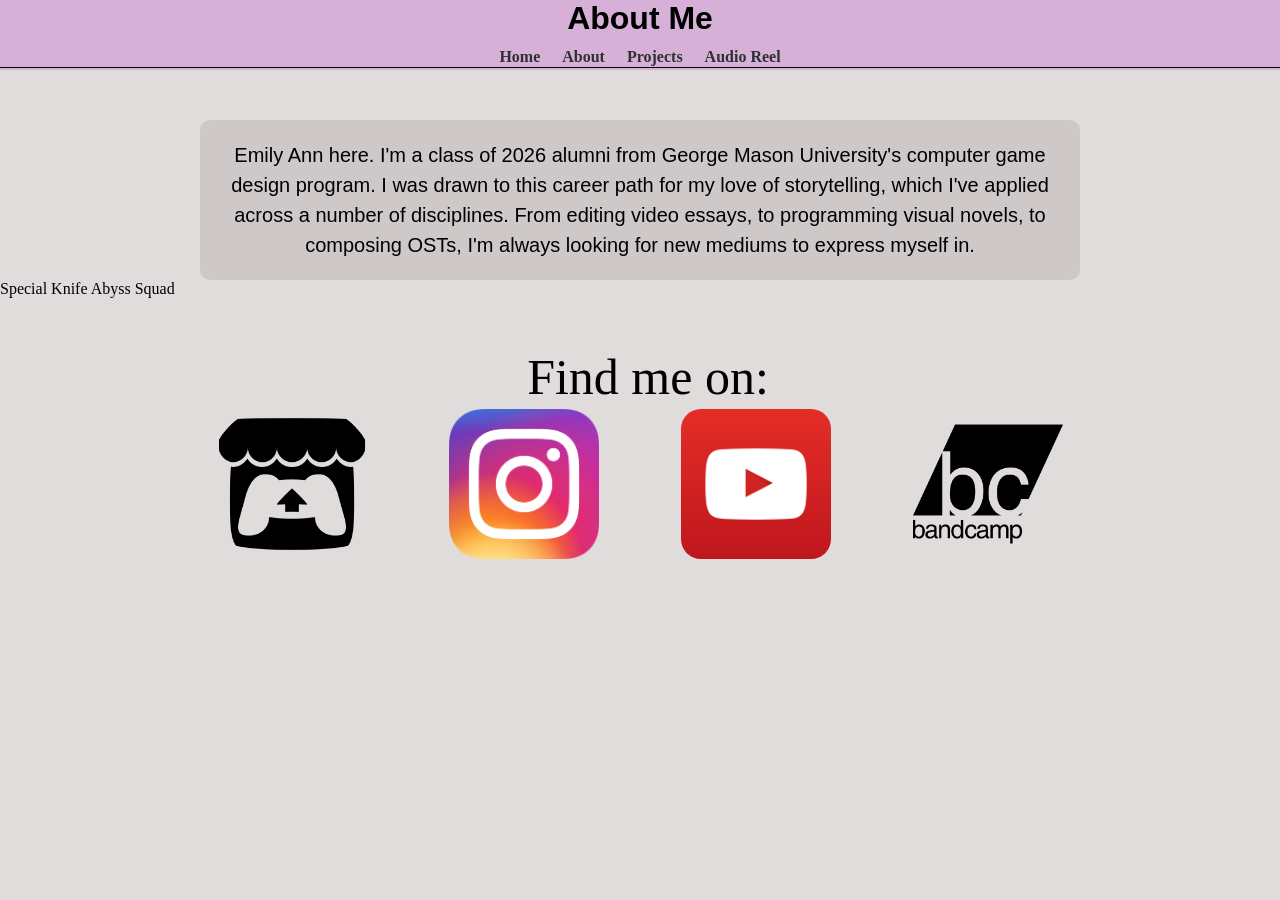
==== about_site.html @ d2497af6 "imahe" ====
<!DOCTYPE html>
<html lang="en">


<head>
    <meta charset="UTF-8">
    <meta name="viewport" content="width=device-width, initial-scale=1.0">
    <link rel="stylesheet" href="webbsitestyle.css">
    <title>About</title>
</head>


<body>
    <div id="dim_thief">
        <h1>About Me</h1>
        <div class="links">
            <table>
                <th><a href="file:///C:/Users/Emily/Downloads/html/webbedsite.html">Home</a></th>
                <th><a href="file:///C:/Users/Emily/Downloads/html/about.html">About</a></th>
                <th><a href="file:///C:/Users/Emily/Downloads/html/projects.html">Projects</a></th>
                <th><a href="file:///C:/Users/Emily/Downloads/html/reel.html">Audio Reel</a></th>

            </table>
        </div>
    </div>
    <div class="bioimage"></div>
    <div class="aboutbody">
        <div class="about_text">Emily Ann here. I'm a class of 2026 alumni from George Mason University's computer game
            design
            program. I was drawn
            to this career path for my love of storytelling, which I've applied across a number of disciplines. From
            editing
            video essays, to programming visual novels, to composing OSTs, I'm always looking for new mediums to
            express myself in.
        </div>
    </div>

    <div class="info_team">


        <span>Special Knife</span>
        <span>Abyss Squad</span>
    </div>

    <div class="socials">Find me on:</div>

    <div class="socialslinks">
        <table>
            <tr>
                <th class="link_thing">
                    <a href="https://diminutivethief.itch.io/">

                        <img id="img_miller" src="itch_con.png" alt="Miller Creature">
                    </a>
                </th>
                <th class="link_thing"><a href="https://www.instagram.com/special.knife.studios/"><img
                            src="Instagram_icon.png"
                            alt="The icon for Instagram, which is a stylized camera with an orange-purple gradient over it"></a>
                </th>
                <th class="link_thing_youtube"><a href="https://www.youtube.com/@ThiefYaps"><img
                            src="YouTube_play_button_square_(2013-2017).svg.webp"
                            alt="The Icon for YouTube, which is a red rectangle with a white triangle pointing right"></a>
                </th>
                <th class="link_thing"><a href="https://diminutivethief.bandcamp.com/album/coalesence-ost-demo"><img
                            src="21496.png"></a></th>
            </tr>
    </div>

</body>

</html>
---- webbsitestyle.css ----
h1 {

    font-family: Verdana, Geneva, Tahoma, sans-serif;


    margin-top: 0px;
    margin-bottom: 10px;




}

#dim_thief {
    margin-top: 0px;
    height: 70px;

    margin-bottom: 5px;
    text-align: center;
    vertical-align: top;
    background-color: rgb(215, 176, 215);
    background-size: cover;
}

h2 {
    text-align: center;
    border-radius: 10;
    border-color: aliceblue;
    box-sizing: content-box;
    height: 10;
    font-family: Verdana, Geneva, Tahoma, sans-serif;
    width: 10;


}

text {
    font-family: 'Segoe UI', Tahoma, Geneva, Verdana, sans-serif;
}

body {
    background-color: rgb(225, 220, 220);
    margin-top: 0px;
    margin-left: 0px;
    margin-right: 0px;

}

.bodyreal {
    color: rgb(0, 0, 0);
    background-color: rgb(207, 200, 200);
    border-radius: 20px;

    font-size: 24px;
    text-align: center;
    margin: 40px 200px 40px 200px;


    font-family: 'Lucida Sans', 'Lucida Sans Regular', 'Lucida Grande', 'Lucida Sans Unicode', Geneva, Verdana, sans-serif;
}

.examples {
    background-color: rgb(150, 157, 162);
    margin: 20px 100px 50px 100px;
    border-radius: 20px;


}

.bottom {
    background-color: rgb(46, 39, 39);
    height: 40px;
}

.links {

    margin-top: 10px;
    margin-bottom: 20px;
    box-sizing: content-box;
    border-bottom: 1px black solid;
    display: grid;
    place-items: center;

}

.links table {

    border-spacing: 20px 0px;
    text-align: left;
    margin-left: 50px;
    margin-right: 50px;
    align-content: center;


}

.links a {
    text-decoration: none;

    color: rgb(46, 48, 51);
    transition: color 0.5s;

}

.links a:hover {
    color: rgb(161, 176, 176);

}

.samples.img {

    padding-top: 10px;
    width: 300px;

}




.samples table {


    display: grid;
    place-items: center;
    border-spacing: 140px 0px;
    text-align: center;
    /* padding: 50px 50px 50px 50px;*/

}

.row_header {

    background-color: rgb(195, 188, 188);

    font-size: 25px;
    font-family: Georgia, 'Times New Roman', Times, serif;
    border-radius: 10px;
}

.samples img {
    width: 320px;
    height: 230px;
    border: 4px black solid;
}

.link_thing img {
    width: 150px;
    height: 150px;
}

.link_thing_youtube img {
    width: 150px;
    height: 150px;
    border-radius: 20px;
}

.image_test {
    position: relative;
    width: 50%;
    transition: transform 0.3s, bottom 0.3s;




}

.image_test:hover .overlay {
    opacity: 0.7;
    transition: opacity 0.5s;
    box-shadow: 2px 2px 10px 10px rgba(132, 131, 131, 0.363);
    width: 200%;

}

.image_test:hover {
    transform: scale(1.4);
    bottom: 10px;

}

.samplemillers {

    display: block;
    width: 100%;

}



.text_test {
    color: white;
    font-size: 25px;
    position: absolute;
    top: 50%;
    left: 50%;
    -webkit-transform: translate(-50%, -50%);
    -ms-transform: translate(-50%, -50%);
    transform: translate(-50%, -50%);
    text-align: center;
    opacity: 1;

}

.bodyreal img {
    border-radius: 50%;
}

.aboutbody {
    font-size: 20px;
    font-family: 'Lucida Sans', 'Lucida Sans Regular', 'Lucida Grande', 'Lucida Sans Unicode', Geneva, Verdana, sans-serif;
    line-height: 1.5;
    margin: 50px 200px 0px 200px;
    color: rgb(0, 0, 0);
    background-color: rgb(207, 200, 200);
    text-align: center;
    border-radius: 10px;

}

.about_text {
    padding: 20px 20px 20px 20px;
    border-radius: 10px;
}

.works {
    margin-top: 100px;
}

.socials {
    width: 70%;
    height: 50%;

    text-align: center;
    margin: 50px 50% 0px 200px;
    font-size: 50px;



}

.socialslinks {
    display: grid;
    place-items: center;
}

.socialslinks th {

    padding-left: 40px;
    padding-right: 40px;
}



.overlay {
    position: absolute;
    top: 0;
    bottom: 0;
    left: 0;
    right: 0;
    height: 100%;
    width: 200%;
    opacity: 0;
    transition: .5s ease-in-out;
    background-color: #c96a61;
}

.overlay_sstd {
    position: absolute;
    top: 0;
    bottom: 0;
    left: 0;
    right: 0;
    height: 100%;
    width: 200%;
    opacity: 0;
    transition: .5s ease-in-out;
    background-color: #134977;
}

.overlay text {
    color: white;
    font-size: 15px;
    position: absolute;
    top: 50%;
    left: 50%;
    -webkit-transform: translate(-50%, -50%);
    -ms-transform: translate(-50%, -50%);
    transform: translate(-50%, -50%);
    text-align: center;
}

.reel_placeholder video {

    width: 960px;
    height: 540px;

    margin-top: 15px;
    margin-left: 15%;
    margin-right: 15%;
    margin-bottom: 10px;
    border: 5px white solid;
    background-color: grey;
    border-radius: 10px;
}

html,
body {
    overscroll-behavior-x: none;
    overscroll-behavior-y: none;
}

.contentblock {
    height: 25%;
    width: 30%;

    /*background-color: antiquewhite;*/

    margin-right: 20px;
    border-radius: 10px;
    justify-content: center;
}


.contentblock img {

    margin-bottom: 180px;

    height: 50%;
    width: 50%;
    border-radius: 20px;
    border: 2px black solid;



}

.project_caption {
    display: inline-block;
}

.gamercontent {
    width: 1000px;
    margin-left: 300px;
    display: flex;

}

p {
    margin: 2px 2px 2px 2px;
    font-size: 25px;
    text-wrap-mode: nowrap;
}

.hi {

    position: absolute;
    width: 250px;
    padding-top: 20px;
    height: 300px;
    top: 350px;
    margin-left: 10px;
    border-radius: 10px;
    text-align: center;
    font-size: 18px;
    background-color: #1348777c;



}

.hi_text {
    margin-left: 20px;
    margin-right: 20px;
    margin-top: 10px;
}


#friend_creature {

    height: 200px;
    width: 280px;

    align-content: center;

}

#coalesence_icon {
    margin-left: 10px;
    transition: box-shadow 0.2s;
    height: 200px;
    width: 280px;


}

.contentblock img:hover {
    box-shadow: 2px 2px 8px 4px rgba(0, 0, 0, 0.312);



}


#sstd_icon {
    height: 200px;
    width: 280px;
    margin-left: 20px;


}



#music {
    margin-top: 200px;
    background-color: gray;
    border-radius: 20px;

}

#friend_creature_caption {
    font-size: 20px;
}

#coalesence_caption {
    font-size: 20px;
}

#sstd_text {
    font-size: 20px;
}

#coalesence_text {
    margin-left: 25px;
}

#friend_creature_text {
    margin-left: 25px;
}

#maw_text {
    margin-left: 30px;
}

audio {
    border: 2px white solid;
    border-radius: 10px;
}

#essay_icon {
    height: 240px;
    width: 320px;
    margin-left: 40%;
    border: 1px black solid;
    border-radius: 20px;
    margin-bottom: 15px;
    transition: box-shadow 0.2s;


}

#essay_icon:hover {
    box-shadow: 2px 2px 8px 4px rgba(0, 0, 0, 0.312);
}

#angel_devil_title {
    margin-left: 550px;
    font-size: 16px;

    width: 400px;
}

#editing_work {
    background-color: gray;
    border-radius: 20px;

}

#essay_desc {
    width: 600px;
    margin-left: 30%;
    padding-left: 20px;
    padding-right: 20px;
    line-height: 25px;

    font-size: 20px;
    text-align: center;
    background-color: #1348777c;
    border-radius: 20px;
    padding-bottom: 20px;

}
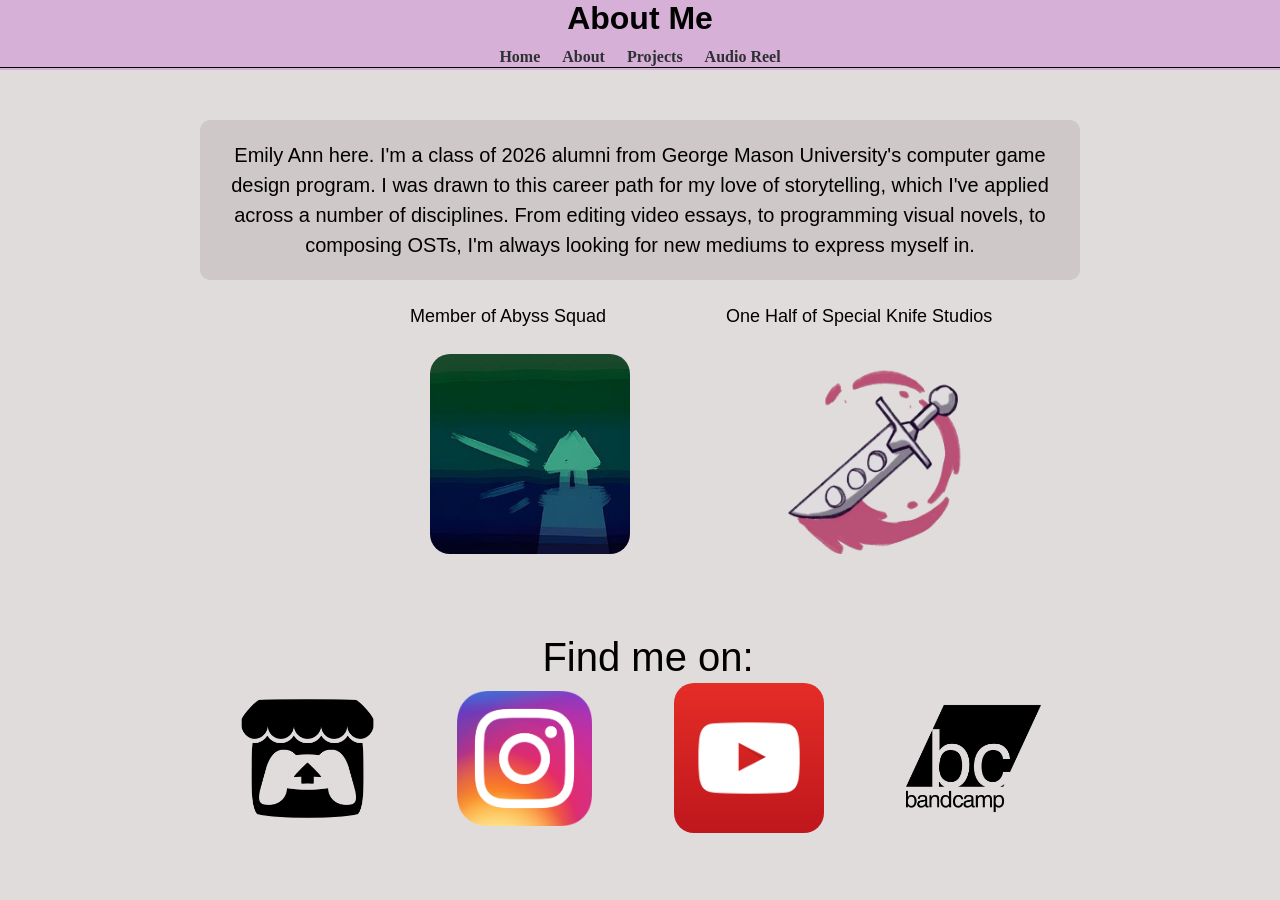
==== commit e5895a07: "edited" ====
--- a/about_site.html
+++ b/about_site.html
@@ -5,7 +5,7 @@
 <head>
     <meta charset="UTF-8">
     <meta name="viewport" content="width=device-width, initial-scale=1.0">
-    <link rel="stylesheet" href="webbsitestyle.css">
+    <link rel="stylesheet" href="webbsitestyle_site.css">
     <title>About</title>
 </head>
 
@@ -15,10 +15,14 @@
         <h1>About Me</h1>
         <div class="links">
             <table>
-                <th><a href="file:///C:/Users/Emily/Downloads/html/webbedsite.html">Home</a></th>
-                <th><a href="file:///C:/Users/Emily/Downloads/html/about.html">About</a></th>
-                <th><a href="file:///C:/Users/Emily/Downloads/html/projects.html">Projects</a></th>
-                <th><a href="file:///C:/Users/Emily/Downloads/html/reel.html">Audio Reel</a></th>
+                <th><a href="index.html">Home</a></th>
+                <th><a href="about_site.html">About</a>
+                </th>
+                <th><a href="projects-site.html">Projects</a>
+                </th>
+                <th><a href="reel_site.html">Audio Reel</a>
+                </th>
+
 
             </table>
         </div>
@@ -37,12 +41,23 @@
 
     <div class="info_team">
 
+        <table>
+            <tr>
+                <th>Member of Abyss Squad</th>
+                <th id="special_knife_desc">One Half of Special Knife Studios</th>
+            </tr>
+            <tr>
+                <td><a href="https://abysssquad.itch.io/"><img id="abyssal_icon" src="abyssal_icon.png"></td></a>
+                <td><a href="https://www.instagram.com/special.knife.studios/"><img id="special_knife"
+                            src="special_knife_icon.png"></td></a>
+            </tr>
 
-        <span>Special Knife</span>
-        <span>Abyss Squad</span>
+
+        </table>
+
     </div>
-
-    <div class="socials">Find me on:</div>
+    <div class=" socials">Find me on:
+    </div>
 
     <div class="socialslinks">
         <table>
@@ -50,7 +65,8 @@
                 <th class="link_thing">
                     <a href="https://diminutivethief.itch.io/">
 
-                        <img id="img_miller" src="itch_con.png" alt="Miller Creature">
+                        <img id="img_miller" src="itch_con.png"
+                            alt="The icon for itch.io. A  joystick with an arrow in the middle, underneath a black tent.">
                     </a>
                 </th>
                 <th class="link_thing"><a href="https://www.instagram.com/special.knife.studios/"><img
--- a/webbsitestyle_site.css
+++ b/webbsitestyle_site.css
@@ -0,0 +1,565 @@
+h1 {
+
+    font-family: Verdana, Geneva, Tahoma, sans-serif;
+
+
+    margin-top: 0px;
+    margin-bottom: 10px;
+
+
+
+
+}
+
+#dim_thief {
+    margin-top: 0px;
+    height: 70px;
+
+    margin-bottom: 5px;
+    text-align: center;
+    vertical-align: top;
+    background-color: rgb(215, 176, 215);
+    background-size: cover;
+}
+
+.info_team {
+    display: flex;
+    padding-left: 30%;
+}
+
+.info_team td {
+    padding-right: 70px;
+}
+
+
+.info_team img {
+
+    height: 200px;
+    width: 200px;
+    margin-left: 20px;
+    border-radius: 20px;
+    transition: box-shadow 0.3s;
+}
+
+#abyssal_icon:hover {
+    box-shadow: 3px 1px 15px 5px rgba(0, 0, 0, 0.20);
+
+}
+
+#special_knife {
+    transition: filter 0.3s;
+}
+
+
+#special_knife:hover {
+
+    filter: drop-shadow(4px 4px 10px rgba(0, 0, 0, 0.312));
+
+}
+
+.info_team table {
+    border-spacing: 25px;
+
+    font-size: 18px;
+    border-collapse: separate;
+
+    font-family: Verdana, Geneva, Tahoma, sans-serif;
+}
+
+
+
+.info_team th {
+    font-weight: normal;
+
+    text-align: left;
+
+}
+
+#special_knife {
+    margin-left: 50px;
+}
+
+#special_knife_desc {
+    margin-left: 50px;
+}
+
+h2 {
+    text-align: center;
+    border-radius: 10;
+    border-color: aliceblue;
+    box-sizing: content-box;
+    height: 10;
+    font-family: Verdana, Geneva, Tahoma, sans-serif;
+    width: 10;
+
+
+}
+
+text {
+    font-family: 'Segoe UI', Tahoma, Geneva, Verdana, sans-serif;
+}
+
+body {
+    background-color: rgb(225, 220, 220);
+    margin-top: 0px;
+    margin-left: 0px;
+    margin-right: 0px;
+
+}
+
+.bodyreal {
+    color: rgb(0, 0, 0);
+    background-color: rgb(207, 200, 200);
+    border-radius: 20px;
+
+    font-size: 24px;
+    text-align: center;
+    margin: 40px 200px 40px 200px;
+
+
+    font-family: 'Lucida Sans', 'Lucida Sans Regular', 'Lucida Grande', 'Lucida Sans Unicode', Geneva, Verdana, sans-serif;
+}
+
+.examples {
+    background-color: rgb(150, 157, 162);
+    margin: 20px 100px 50px 100px;
+    border-radius: 20px;
+
+
+}
+
+.bottom {
+    background-color: rgb(46, 39, 39);
+    height: 40px;
+}
+
+.links {
+
+    margin-top: 10px;
+    margin-bottom: 20px;
+    box-sizing: content-box;
+    border-bottom: 1px black solid;
+    display: grid;
+    place-items: center;
+
+}
+
+.links table {
+
+    border-spacing: 20px 0px;
+    text-align: left;
+    margin-left: 50px;
+    margin-right: 50px;
+    align-content: center;
+
+
+}
+
+.links a {
+    text-decoration: none;
+
+    color: rgb(46, 48, 51);
+    transition: color 0.5s;
+
+}
+
+.links a:hover {
+    color: rgb(161, 176, 176);
+
+}
+
+.samples.img {
+
+    padding-top: 10px;
+    width: 300px;
+
+}
+
+
+
+
+.samples table {
+
+
+    display: grid;
+    place-items: center;
+    border-spacing: 140px 0px;
+    text-align: center;
+    /* padding: 50px 50px 50px 50px;*/
+
+}
+
+.row_header {
+
+    background-color: rgb(195, 188, 188);
+
+    font-size: 25px;
+    font-family: Georgia, 'Times New Roman', Times, serif;
+    border-radius: 10px;
+}
+
+.samples img {
+    width: 320px;
+    height: 230px;
+    border: 4px black solid;
+}
+
+.link_thing img {
+    width: 135px;
+    height: 135px;
+    transition: filter 0.3s;
+}
+
+.link_thing img:hover {
+    filter: drop-shadow(4px 4px 7px rgba(0, 0, 0, 0.24));
+}
+
+.link_thing_youtube img {
+    width: 150px;
+    height: 150px;
+    border-radius: 20px;
+    transition: box-shadow 0.3s;
+
+}
+
+.link_thing_youtube img:hover {
+    box-shadow: 3px 4px 15px 5px rgba(0, 0, 0, 0.20);
+}
+
+
+.image_test {
+    position: relative;
+    width: 50%;
+    transition: transform 0.3s, bottom 0.3s;
+
+
+
+
+}
+
+.image_test:hover .overlay {
+    opacity: 0.7;
+    transition: opacity 0.5s;
+    box-shadow: 2px 2px 10px 10px rgba(132, 131, 131, 0.363);
+    width: 200%;
+
+}
+
+.image_test:hover {
+    transform: scale(1.4);
+    bottom: 10px;
+
+}
+
+.samplemillers {
+
+    display: block;
+    width: 100%;
+
+}
+
+
+
+.text_test {
+    color: white;
+    font-size: 25px;
+    position: absolute;
+    top: 50%;
+    left: 50%;
+    -webkit-transform: translate(-50%, -50%);
+    -ms-transform: translate(-50%, -50%);
+    transform: translate(-50%, -50%);
+    text-align: center;
+    opacity: 1;
+
+}
+
+.bodyreal img {
+    border-radius: 50%;
+}
+
+.aboutbody {
+    font-size: 20px;
+    font-family: 'Lucida Sans', 'Lucida Sans Regular', 'Lucida Grande', 'Lucida Sans Unicode', Geneva, Verdana, sans-serif;
+    line-height: 1.5;
+    margin: 50px 200px 0px 200px;
+    color: rgb(0, 0, 0);
+    background-color: rgb(207, 200, 200);
+    text-align: center;
+    border-radius: 10px;
+
+}
+
+.about_text {
+    padding: 20px 20px 20px 20px;
+    border-radius: 10px;
+}
+
+.works {
+    margin-top: 100px;
+}
+
+.socials {
+    width: 70%;
+    height: 50%;
+    font-family: 'Franklin Gothic Medium', 'Arial Narrow', Arial, sans-serif;
+    text-align: center;
+    margin: 50px 50% 0px 200px;
+    font-size: 40px;
+
+
+
+}
+
+.socialslinks {
+    display: grid;
+    place-items: center;
+}
+
+.socialslinks th {
+
+    padding-left: 40px;
+    padding-right: 40px;
+}
+
+
+
+.overlay {
+    position: absolute;
+    top: 0;
+    bottom: 0;
+    left: 0;
+    right: 0;
+    height: 100%;
+    width: 200%;
+    opacity: 0;
+    transition: .5s ease-in-out;
+    background-color: #c96a61;
+}
+
+.overlay_sstd {
+    position: absolute;
+    top: 0;
+    bottom: 0;
+    left: 0;
+    right: 0;
+    height: 100%;
+    width: 200%;
+    opacity: 0;
+    transition: .5s ease-in-out;
+    background-color: #134977;
+}
+
+.overlay text {
+    color: white;
+    font-size: 15px;
+    position: absolute;
+    top: 50%;
+    left: 50%;
+    -webkit-transform: translate(-50%, -50%);
+    -ms-transform: translate(-50%, -50%);
+    transform: translate(-50%, -50%);
+    text-align: center;
+}
+
+.reel_placeholder video {
+
+    width: 960px;
+    height: 540px;
+
+    margin-top: 15px;
+    margin-left: 15%;
+    margin-right: 15%;
+    margin-bottom: 10px;
+    border: 5px white solid;
+    background-color: grey;
+    border-radius: 10px;
+}
+
+html,
+body {
+    overscroll-behavior-x: none;
+    overscroll-behavior-y: none;
+}
+
+.contentblock {
+    height: 25%;
+    width: 30%;
+
+    /*background-color: antiquewhite;*/
+
+    margin-right: 20px;
+    border-radius: 10px;
+    justify-content: center;
+}
+
+
+.contentblock img {
+
+    margin-bottom: 180px;
+
+    height: 50%;
+    width: 50%;
+    border-radius: 20px;
+    border: 2px black solid;
+
+
+
+}
+
+.project_caption {
+    display: inline-block;
+}
+
+.gamercontent {
+    width: 1000px;
+    margin-left: 300px;
+    display: flex;
+
+}
+
+p {
+    margin: 2px 2px 2px 2px;
+    font-size: 25px;
+    text-wrap-mode: nowrap;
+}
+
+.hi {
+
+    position: absolute;
+    width: 250px;
+    padding-top: 20px;
+    height: 300px;
+    top: 350px;
+    margin-left: 10px;
+    border-radius: 10px;
+    text-align: center;
+    font-size: 18px;
+    background-color: #1348777c;
+
+
+
+}
+
+.hi_text {
+    margin-left: 20px;
+    margin-right: 20px;
+    margin-top: 10px;
+}
+
+
+#friend_creature {
+
+    height: 200px;
+    width: 280px;
+
+    align-content: center;
+
+}
+
+#coalesence_icon {
+    margin-left: 10px;
+    transition: box-shadow 0.2s;
+    height: 200px;
+    width: 280px;
+
+
+}
+
+.contentblock img:hover {
+    box-shadow: 2px 2px 8px 4px rgba(0, 0, 0, 0.312);
+
+
+
+}
+
+
+#sstd_icon {
+    height: 200px;
+    width: 280px;
+    margin-left: 20px;
+
+
+}
+
+
+
+#music {
+    margin-top: 200px;
+    background-color: gray;
+    border-radius: 20px;
+
+}
+
+#friend_creature_caption {
+    font-size: 20px;
+}
+
+#coalesence_caption {
+    font-size: 20px;
+}
+
+#sstd_text {
+    font-size: 20px;
+}
+
+#coalesence_text {
+    margin-left: 25px;
+}
+
+#friend_creature_text {
+    margin-left: 25px;
+}
+
+#maw_text {
+    margin-left: 30px;
+}
+
+audio {
+    border: 2px white solid;
+    border-radius: 10px;
+}
+
+#essay_icon {
+    height: 240px;
+    width: 320px;
+    margin-left: 40%;
+    border: 1px black solid;
+    border-radius: 20px;
+    margin-bottom: 15px;
+    transition: box-shadow 0.2s;
+
+
+}
+
+#essay_icon:hover {
+    box-shadow: 2px 2px 8px 4px rgba(0, 0, 0, 0.312);
+}
+
+#angel_devil_title {
+    margin-left: 550px;
+    font-size: 16px;
+
+    width: 400px;
+}
+
+#editing_work {
+    background-color: gray;
+    border-radius: 20px;
+
+}
+
+#essay_desc {
+    width: 600px;
+    margin-left: 30%;
+    padding-left: 20px;
+    padding-right: 20px;
+    line-height: 25px;
+
+    font-size: 20px;
+    text-align: center;
+    background-color: #1348777c;
+    border-radius: 20px;
+    padding-bottom: 20px;
+
+}
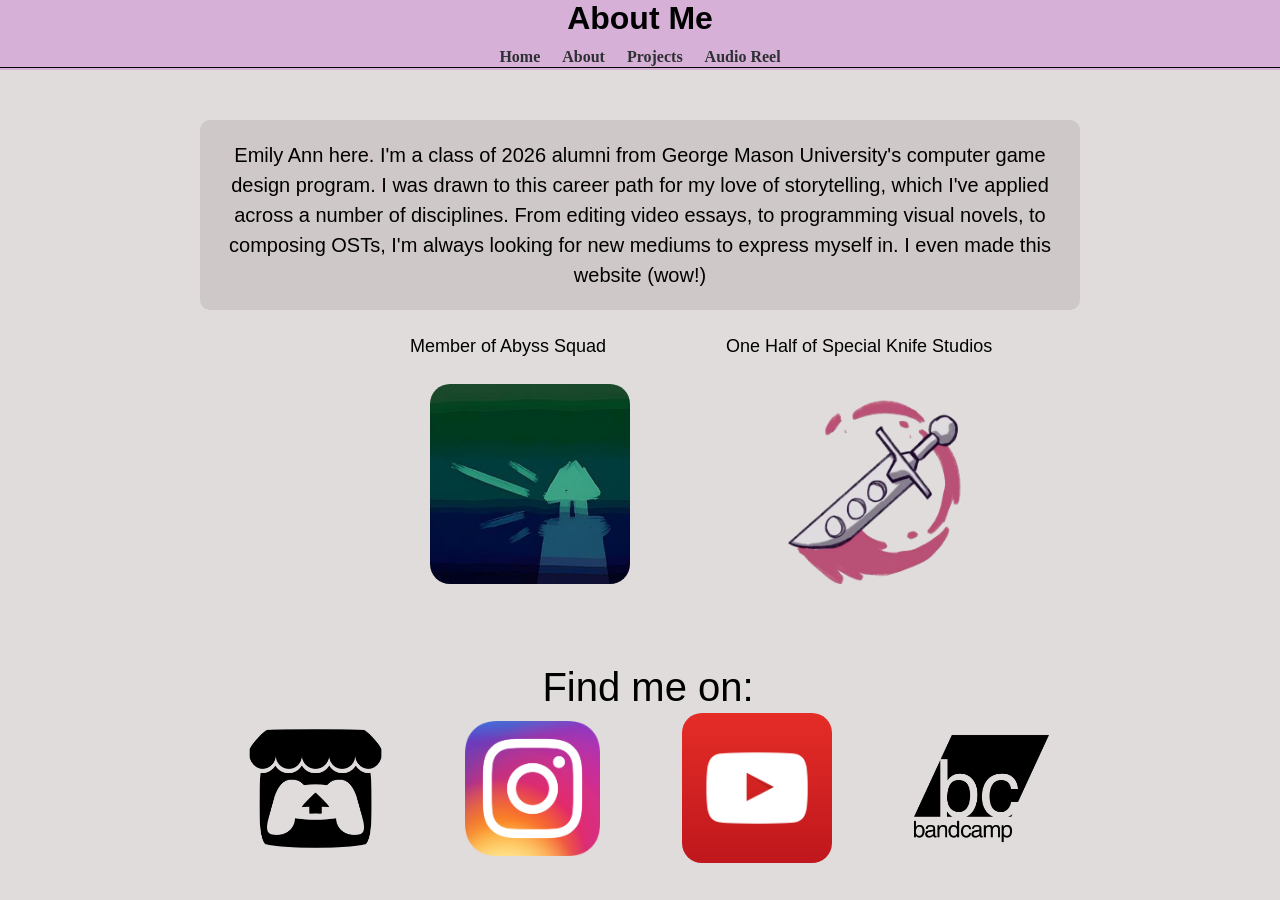
==== commit 82f05361: "git" ====
--- a/about_site.html
+++ b/about_site.html
@@ -11,75 +11,82 @@
 
 
 <body>
-    <div id="dim_thief">
-        <h1>About Me</h1>
-        <div class="links">
+    <div class="about_body">
+        <div id="dim_thief">
+            <h1>About Me</h1>
+            <div class="links">
+                <table>
+                    <th><a href="index.html">Home</a></th>
+                    <th><a href="about_site.html">About</a>
+                    </th>
+                    <th><a href="projects-site.html">Projects</a>
+                    </th>
+                    <th><a href="reel_site.html">Audio Reel</a>
+                    </th>
+
+
+                </table>
+            </div>
+        </div>
+        <div class="bioimage"></div>
+        <div class="aboutbody">
+            <div class="about_text">Emily Ann here. I'm a class of 2026 alumni from George Mason University's computer
+                game
+                design
+                program. I was drawn
+                to this career path for my love of storytelling, which I've applied across a number of disciplines. From
+                editing
+                video essays, to programming visual novels, to composing OSTs, I'm always looking for new mediums to
+                express myself in. I even made this website (wow!)
+            </div>
+        </div>
+
+        <div class="info_team">
+
             <table>
-                <th><a href="index.html">Home</a></th>
-                <th><a href="about_site.html">About</a>
-                </th>
-                <th><a href="projects-site.html">Projects</a>
-                </th>
-                <th><a href="reel_site.html">Audio Reel</a>
-                </th>
+                <tr>
+                    <th>Member of Abyss Squad</th>
+                    <th id="special_knife_desc">One Half of Special Knife Studios</th>
+                </tr>
+                <tr>
+                    <td><a href="https://abysssquad.itch.io/"><img id="abyssal_icon" src="abyssal_icon.png"></td></a>
+                    <td><a href="https://www.instagram.com/special.knife.studios/"><img id="special_knife"
+                                src="special_knife_icon.png"></td></a>
+                </tr>
 
 
             </table>
+
         </div>
-    </div>
-    <div class="bioimage"></div>
-    <div class="aboutbody">
-        <div class="about_text">Emily Ann here. I'm a class of 2026 alumni from George Mason University's computer game
-            design
-            program. I was drawn
-            to this career path for my love of storytelling, which I've applied across a number of disciplines. From
-            editing
-            video essays, to programming visual novels, to composing OSTs, I'm always looking for new mediums to
-            express myself in.
-        </div>
-    </div>
-
-    <div class="info_team">
-
-        <table>
-            <tr>
-                <th>Member of Abyss Squad</th>
-                <th id="special_knife_desc">One Half of Special Knife Studios</th>
-            </tr>
-            <tr>
-                <td><a href="https://abysssquad.itch.io/"><img id="abyssal_icon" src="abyssal_icon.png"></td></a>
-                <td><a href="https://www.instagram.com/special.knife.studios/"><img id="special_knife"
-                            src="special_knife_icon.png"></td></a>
-            </tr>
+        <div class=" socials">Find me on:
 
 
-        </table>
 
-    </div>
-    <div class=" socials">Find me on:
-    </div>
+            <div class="socialslinks">
+                <table>
+                    <tr>
+                        <th class="link_thing">
+                            <a href="https://diminutivethief.itch.io/">
 
-    <div class="socialslinks">
-        <table>
-            <tr>
-                <th class="link_thing">
-                    <a href="https://diminutivethief.itch.io/">
+                                <img id="img_miller" src="itch_con.png"
+                                    alt="The icon for itch.io. A  joystick with an arrow in the middle, underneath a black tent.">
+                            </a>
+                        </th>
+                        <th class="link_thing"><a href="https://www.instagram.com/special.knife.studios/"><img
+                                    src="Instagram_icon.png"
+                                    alt="The icon for Instagram, which is a stylized camera with an orange-purple gradient over it"></a>
+                        </th>
+                        <th class="link_thing_youtube"><a href="https://www.youtube.com/@ThiefYaps"><img
+                                    src="YouTube_play_button_square_(2013-2017).svg.webp"
+                                    alt="The Icon for YouTube, which is a red rectangle with a white triangle pointing right"></a>
+                        </th>
+                        <th class="link_thing"><a
+                                href="https://diminutivethief.bandcamp.com/album/coalesence-ost-demo"><img
+                                    src="21496.png"></a></th>
+                    </tr>
+            </div>
 
-                        <img id="img_miller" src="itch_con.png"
-                            alt="The icon for itch.io. A  joystick with an arrow in the middle, underneath a black tent.">
-                    </a>
-                </th>
-                <th class="link_thing"><a href="https://www.instagram.com/special.knife.studios/"><img
-                            src="Instagram_icon.png"
-                            alt="The icon for Instagram, which is a stylized camera with an orange-purple gradient over it"></a>
-                </th>
-                <th class="link_thing_youtube"><a href="https://www.youtube.com/@ThiefYaps"><img
-                            src="YouTube_play_button_square_(2013-2017).svg.webp"
-                            alt="The Icon for YouTube, which is a red rectangle with a white triangle pointing right"></a>
-                </th>
-                <th class="link_thing"><a href="https://diminutivethief.bandcamp.com/album/coalesence-ost-demo"><img
-                            src="21496.png"></a></th>
-            </tr>
+        </div>
     </div>
 
 </body>
--- a/webbsitestyle_site.css
+++ b/webbsitestyle_site.css
@@ -104,6 +104,7 @@
     margin-top: 0px;
     margin-left: 0px;
     margin-right: 0px;
+    max-width: 1700px;
 
 }
 
@@ -183,7 +184,7 @@
 
     display: grid;
     place-items: center;
-    border-spacing: 140px 0px;
+    border-spacing: 140px 18px;
     text-align: center;
     /* padding: 50px 50px 50px 50px;*/
 
@@ -216,6 +217,7 @@
 
 .link_thing_youtube img {
     width: 150px;
+
     height: 150px;
     border-radius: 20px;
     transition: box-shadow 0.3s;
@@ -379,7 +381,11 @@
 html,
 body {
     overscroll-behavior-x: none;
-    overscroll-behavior-y: none;
+
+    /*overflow: hidden;*/
+    margin: 0;
+    width: 100%;
+    padding: 0;
 }
 
 .contentblock {
@@ -562,4 +568,157 @@
     border-radius: 20px;
     padding-bottom: 20px;
 
+}
+
+.desc_text_index {
+    font-size: 20px;
+
+    font-family: Verdana, Geneva, Tahoma, sans-serif;
+    padding-bottom: 100px;
+
+
+}
+
+@media(max-width: 360px) {
+    body {
+        overflow-x: auto;
+        overflow-y: auto;
+        max-width: 360px;
+        max-height: 760px;
+
+    }
+
+    .bodyreal {
+        margin: 20px 5px 5px 0px;
+    }
+
+    #dim_thief {
+        margin-bottom: 40px;
+        font-size: 12px;
+        height: 69px;
+    }
+
+    .samples table,
+    th {
+        width: 80px;
+        border-spacing: 20px 20px;
+    }
+
+    .samples img {
+        width: 160px;
+        height: 100px;
+
+
+    }
+
+    .samples {
+        overflow-x: auto;
+    }
+
+    .row_header {
+        font-size: 20px;
+
+    }
+
+    .examples {
+        margin: 0px;
+    }
+
+    .desc_text_index {
+        font-size: 15px;
+        padding-bottom: 20px;
+    }
+
+    .aboutbody {
+        font-size: 15px;
+        margin-right: 5px;
+        margin-left: 5px;
+        margin-top: 0px;
+
+    }
+
+    .info_team {
+
+        font-size: 15px;
+
+    }
+
+    .info_team img {
+        height: 100px;
+        width: 100px;
+
+        border-radius: 20px;
+
+
+    }
+
+    #special_knife_desc {
+        font-size: 15px;
+    }
+
+    .info_team table {
+        font-size: 15px;
+    }
+
+    .socials {
+        font-size: 20px;
+    }
+
+    .socialslinks {
+
+        height: 25%;
+        width: 25%;
+    }
+
+
+
+    .link_thing img {
+
+        padding-left: 20px;
+        padding-right: 20px;
+        width: 100px;
+        margin-bottom: 0px;
+        height: 100px;
+
+    }
+
+    .link_thing_youtube img {
+
+        width: 100px;
+        height: 100px;
+        margin-bottom: 0px;
+
+    }
+
+    .info_team {
+        display: inline;
+        justify-content: space-between;
+        border: 1px coral solid;
+        font-size: 7px;
+        text-wrap-mode: wrap;
+
+    }
+
+    .info_team img {
+        width: 80px;
+        height: 80px;
+        margin: 0px;
+
+    }
+
+    .socials {
+        border: 2px blue solid;
+        display: inline;
+    }
+
+    .socialslinks tr {
+        display: flex;
+        flex-direction: column;
+
+
+    }
+
+    #special_knife_desc {
+        margin-right: 10px;
+    }
 }
